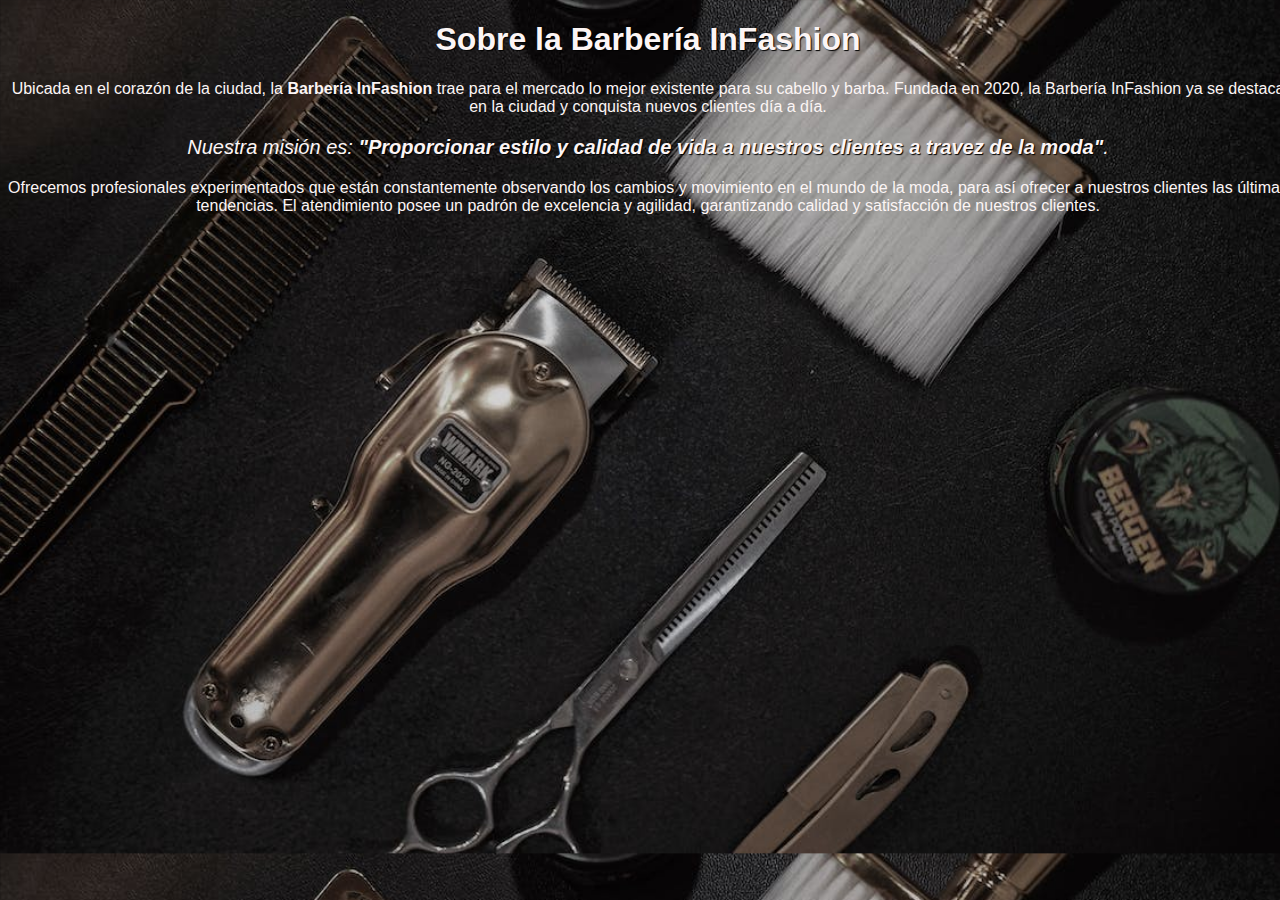
==== index.html @ fe6a4b46 "first commit" ====
<!DOCTYPE html>
<html lang="es">
<head>
    <meta charset="UTF-8">
    <meta http-equiv="X-UA-Compatible" content="IE=edge">
    <meta name="viewport" content="width=device-width, initial-scale=1.0">
    <title>Barberia InFashion</title>
    <link rel="stylesheet" href="css/styles.css">
</head>
<body>
    <!--<img src="img/banner.jpg" alt="La imagen no pudo cargar" width="100%"/>!-->
    <h1>Sobre la Barbería InFashion</h1>
<p>Ubicada en el corazón de la ciudad, la <strong>Barbería InFashion</strong> trae para el mercado lo mejor existente para su cabello y barba. Fundada en 2020, la Barbería InFashion ya se destaca en la ciudad y conquista nuevos clientes día a día.</p>
<p class="mision"><em>Nuestra misión es: <strong>"Proporcionar estilo y calidad de vida a nuestros clientes a travez de la moda"</strong>.</em></p>
<p>Ofrecemos profesionales experimentados que están constantemente observando los cambios y movimiento en el mundo de la moda, para así ofrecer a nuestros clientes las últimas tendencias. El atendimiento posee un padrón de excelencia y agilidad, garantizando calidad y satisfacción de nuestros clientes.</p> 
</body>
</html>
---- css/styles.css ----
body{
    background: url(../img/banner.jpeg);
    color: rgb(252, 245, 245);
    font-family: 'Roboto', sans-serif;
    width: 100%;
    height: 480px;
    position: relative;
    background-size: 100%;
    animation: movimiento 5s infinite linear alternate; 

}
@keyframes movimiento{
    from{
        background-position: bottom left;
    }to{
        background-position: top right;
    }
}

h1{
    text-align: center;
    text-shadow: 1px 1px 1px #000;
}
p{
    text-align: center;
}
.mision{
    font-size: 20px;
    
}
em strong{
    text-shadow: 1px 1px 1px #000;
}
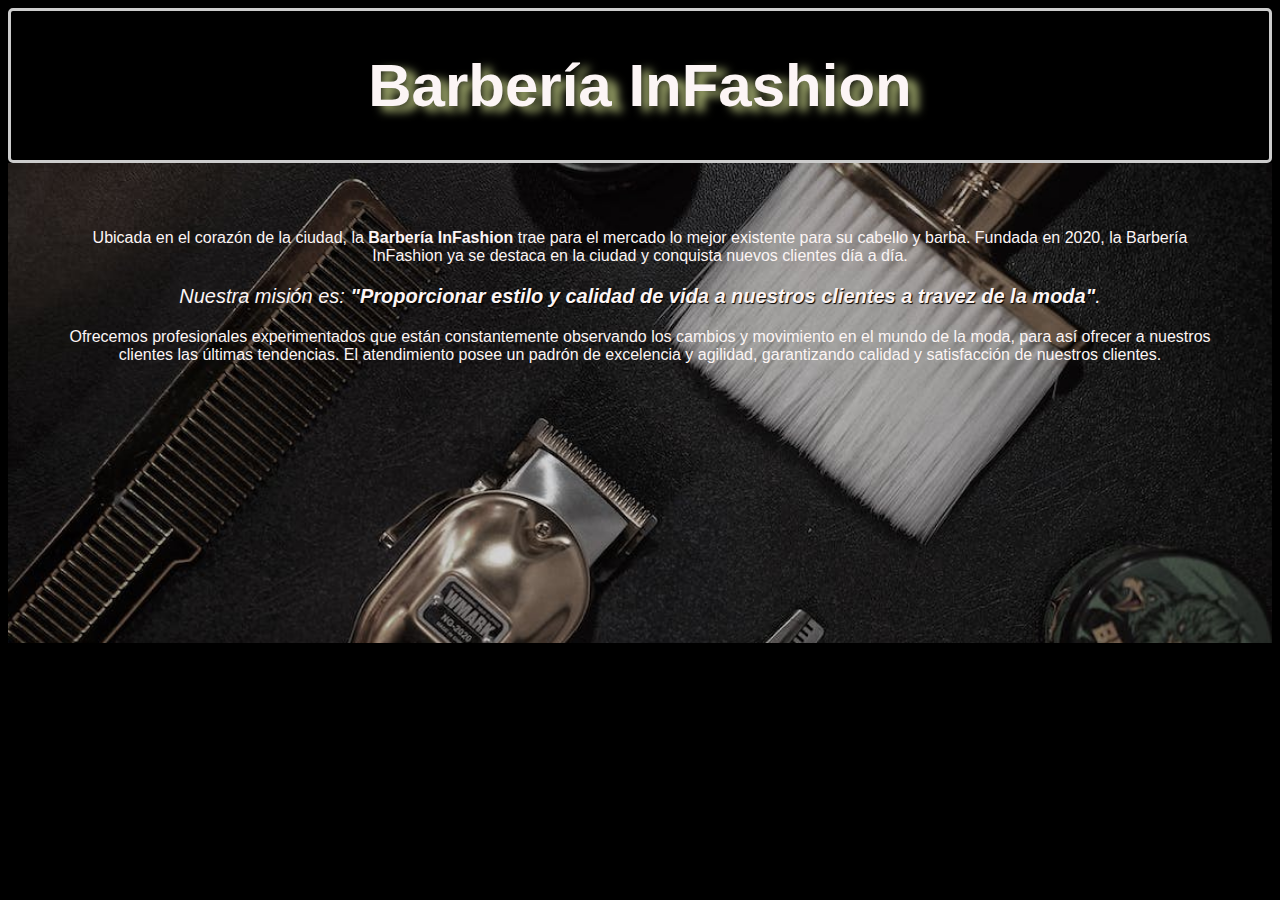
==== commit 1960eb02: "second commit" ====
--- a/index.html
+++ b/index.html
@@ -8,10 +8,19 @@
     <link rel="stylesheet" href="css/styles.css">
 </head>
 <body>
-    <!--<img src="img/banner.jpg" alt="La imagen no pudo cargar" width="100%"/>!-->
-    <h1>Sobre la Barbería InFashion</h1>
-<p>Ubicada en el corazón de la ciudad, la <strong>Barbería InFashion</strong> trae para el mercado lo mejor existente para su cabello y barba. Fundada en 2020, la Barbería InFashion ya se destaca en la ciudad y conquista nuevos clientes día a día.</p>
-<p class="mision"><em>Nuestra misión es: <strong>"Proporcionar estilo y calidad de vida a nuestros clientes a travez de la moda"</strong>.</em></p>
-<p>Ofrecemos profesionales experimentados que están constantemente observando los cambios y movimiento en el mundo de la moda, para así ofrecer a nuestros clientes las últimas tendencias. El atendimiento posee un padrón de excelencia y agilidad, garantizando calidad y satisfacción de nuestros clientes.</p> 
+    <header class="encabezado">
+        <h1>Barbería InFashion</h1>
+    </header>
+    <div class="container-main">
+        <div class="container-text">
+            <main>
+                <p>Ubicada en el corazón de la ciudad, la <strong>Barbería InFashion</strong> trae para el mercado lo mejor existente para su cabello y barba. Fundada en 2020, la Barbería InFashion ya se destaca en la ciudad y conquista nuevos clientes día a día.</p>
+    <p class="mision"><em>Nuestra misión es: <strong>"Proporcionar estilo y calidad de vida a nuestros clientes a travez de la moda"</strong>.</em></p>
+    <p>Ofrecemos profesionales experimentados que están constantemente observando los cambios y movimiento en el mundo de la moda, para así ofrecer a nuestros clientes las últimas tendencias. El atendimiento posee un padrón de excelencia y agilidad, garantizando calidad y satisfacción de nuestros clientes.</p> 
+            </main>
+        </div>
+        
+    </div>
+
 </body>
 </html>--- a/css/styles.css
+++ b/css/styles.css
@@ -1,14 +1,27 @@
 
 body{
-    background: url(../img/banner.jpeg);
     color: rgb(252, 245, 245);
     font-family: 'Roboto', sans-serif;
+    background: #000;
+
+}
+/*header*/
+.encabezado{
+    text-align: center;
+    text-shadow: 10px 5px 10px rgb(175, 185, 119);
+    font-size: 30px;
+    border-style: solid;
+    border-radius: 5px;
+    border-color: #ccc;
+}
+/*portada*/
+.container-main{
+    background: url(../img/banner.jpeg);
     width: 100%;
     height: 480px;
     position: relative;
     background-size: 100%;
     animation: movimiento 5s infinite linear alternate; 
-
 }
 @keyframes movimiento{
     from{
@@ -16,14 +29,18 @@
     }to{
         background-position: top right;
     }
+    
+}
+/*texto*/
+.container-text{
+    padding: 50px;
+    margin: auto;
+    
 }
 
-h1{
+.container-main p{
     text-align: center;
-    text-shadow: 1px 1px 1px #000;
-}
-p{
-    text-align: center;
+
 }
 .mision{
     font-size: 20px;
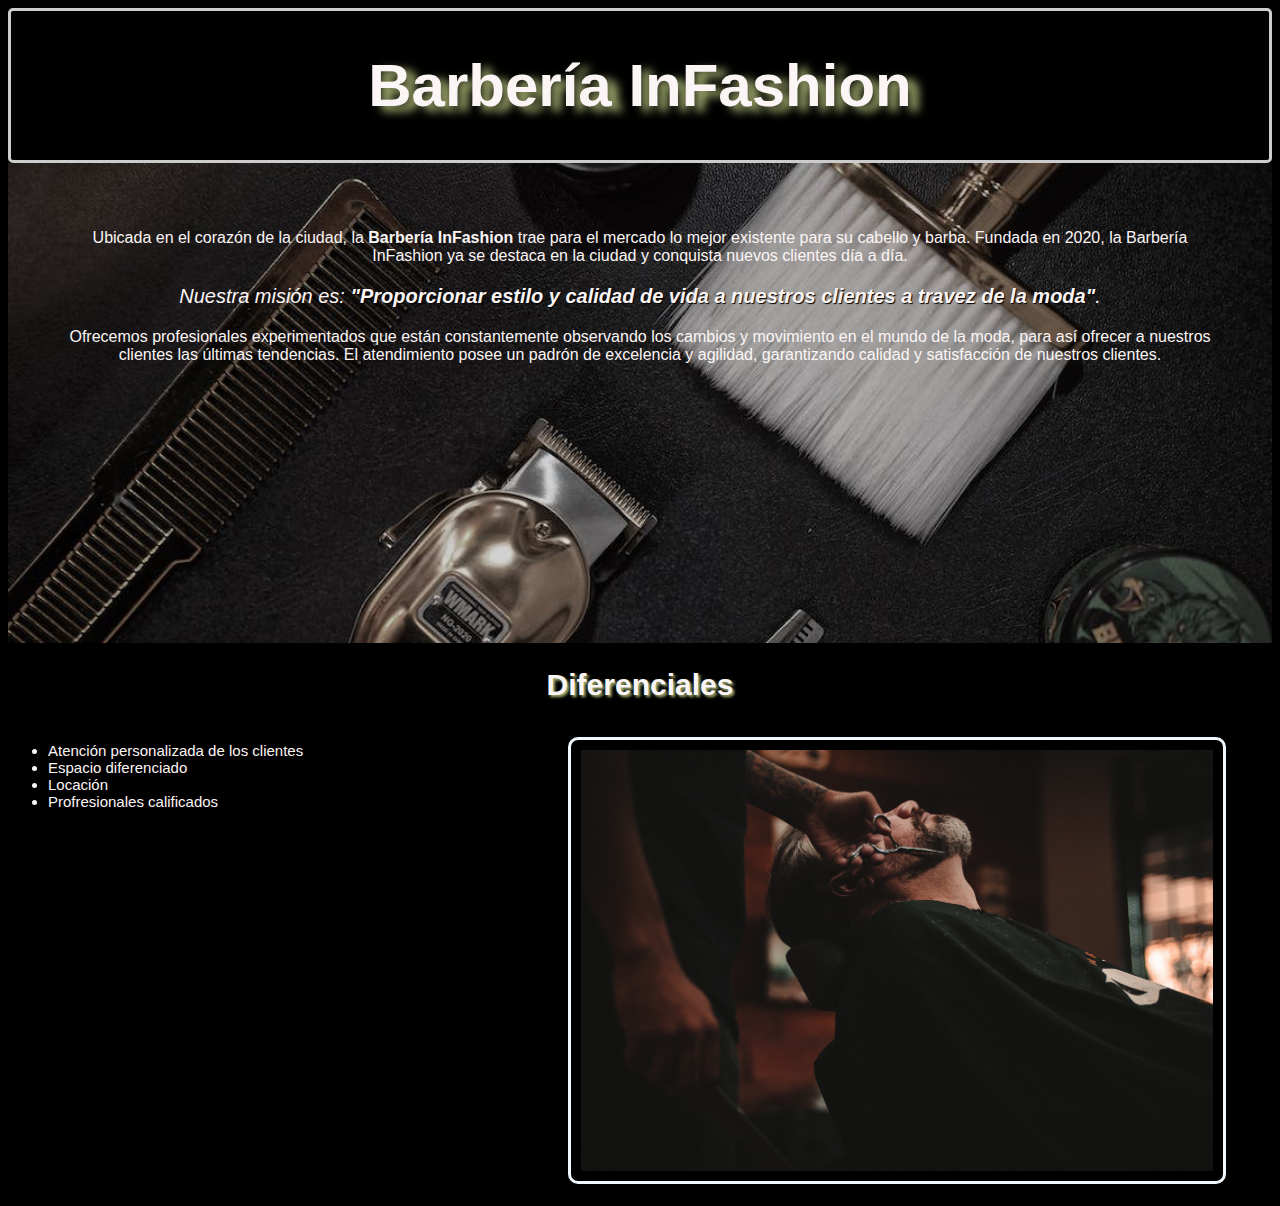
==== commit d5b16f7a: "finish 1erpag" ====
--- a/index.html
+++ b/index.html
@@ -21,6 +21,18 @@
         </div>
         
     </div>
+    <div class="diferenciales">
+        <h2>Diferenciales</h2>
+        <div class="diferenciales-list">
+                <ul>
+                    <li>Atención personalizada de los clientes</li>
+                    <li>Espacio diferenciado</li>
+                    <li>Locación</li>
+                    <li>Profresionales calificados</li>
+                </ul>
+                <img src="img/diferenciales.jpg" alt="la imagen no pudo cargar" class="direfencial-img">
+        </div>
+    </div>
 
 </body>
 </html>--- a/css/styles.css
+++ b/css/styles.css
@@ -48,4 +48,25 @@
 }
 em strong{
     text-shadow: 1px 1px 1px #000;
+}
+/*Diferenciales*/
+.diferenciales h2{
+    text-align: center;
+    font-size: 30px;
+    text-shadow: 2px 2px 3px rgb(175, 185, 119);
+}
+.diferenciales-list ul{
+    display:inline-block;
+    vertical-align: top;
+    width: 25%;
+    margin-right: 15%;
+    font-size: 15px;
+}
+.direfencial-img{
+    width: 50%;
+    border-style: solid;
+    border-radius: 10px;
+    border-color: aliceblue;
+    padding: 10px;
+    margin: 10px;
 }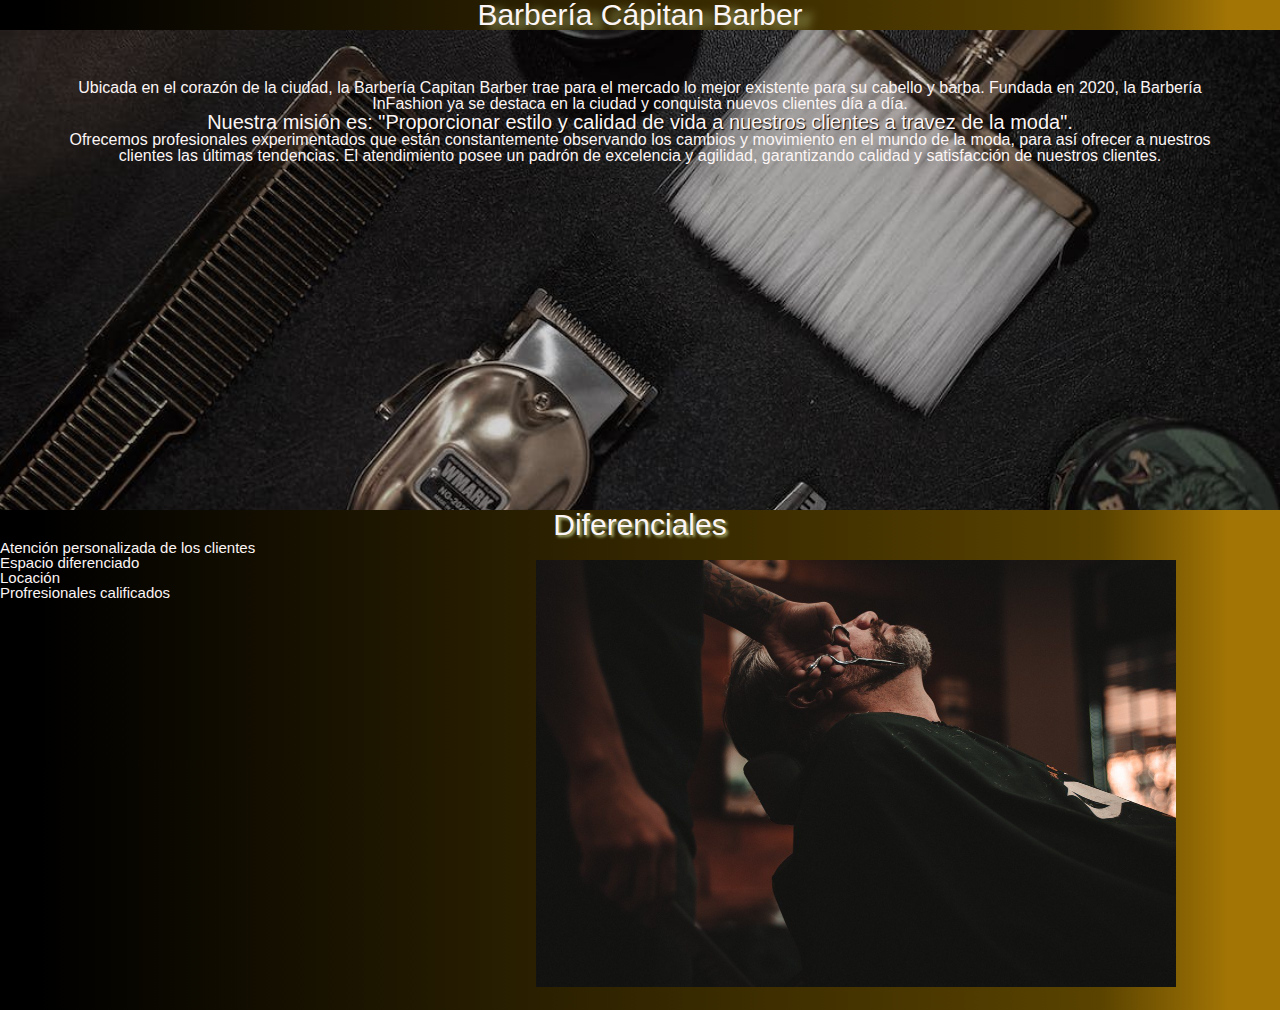
==== commit f062cb06: "pag product finish" ====
--- a/index.html
+++ b/index.html
@@ -4,17 +4,18 @@
     <meta charset="UTF-8">
     <meta http-equiv="X-UA-Compatible" content="IE=edge">
     <meta name="viewport" content="width=device-width, initial-scale=1.0">
-    <title>Barberia InFashion</title>
+    <title>Barberia Cápitan Barber</title>
+    <link rel="stylesheet" href="css/reset.css">
     <link rel="stylesheet" href="css/styles.css">
 </head>
 <body>
     <header class="encabezado">
-        <h1>Barbería InFashion</h1>
+        <h1>Barbería Cápitan Barber</h1>
     </header>
     <div class="container-main">
         <div class="container-text">
             <main>
-                <p>Ubicada en el corazón de la ciudad, la <strong>Barbería InFashion</strong> trae para el mercado lo mejor existente para su cabello y barba. Fundada en 2020, la Barbería InFashion ya se destaca en la ciudad y conquista nuevos clientes día a día.</p>
+                <p>Ubicada en el corazón de la ciudad, la <strong>Barbería Capitan Barber</strong> trae para el mercado lo mejor existente para su cabello y barba. Fundada en 2020, la Barbería InFashion ya se destaca en la ciudad y conquista nuevos clientes día a día.</p>
     <p class="mision"><em>Nuestra misión es: <strong>"Proporcionar estilo y calidad de vida a nuestros clientes a travez de la moda"</strong>.</em></p>
     <p>Ofrecemos profesionales experimentados que están constantemente observando los cambios y movimiento en el mundo de la moda, para así ofrecer a nuestros clientes las últimas tendencias. El atendimiento posee un padrón de excelencia y agilidad, garantizando calidad y satisfacción de nuestros clientes.</p> 
             </main>
--- a/css/styles.css
+++ b/css/styles.css
@@ -2,7 +2,8 @@
 body{
     color: rgb(252, 245, 245);
     font-family: 'Roboto', sans-serif;
-    background: #000;
+    background: rgb(0,0,0);
+    background: linear-gradient(90deg, rgba(0,0,0,1) 3%, rgba(90,67,0,1) 86%, rgba(163,117,5,1) 96%);
 
 }
 /*header*/
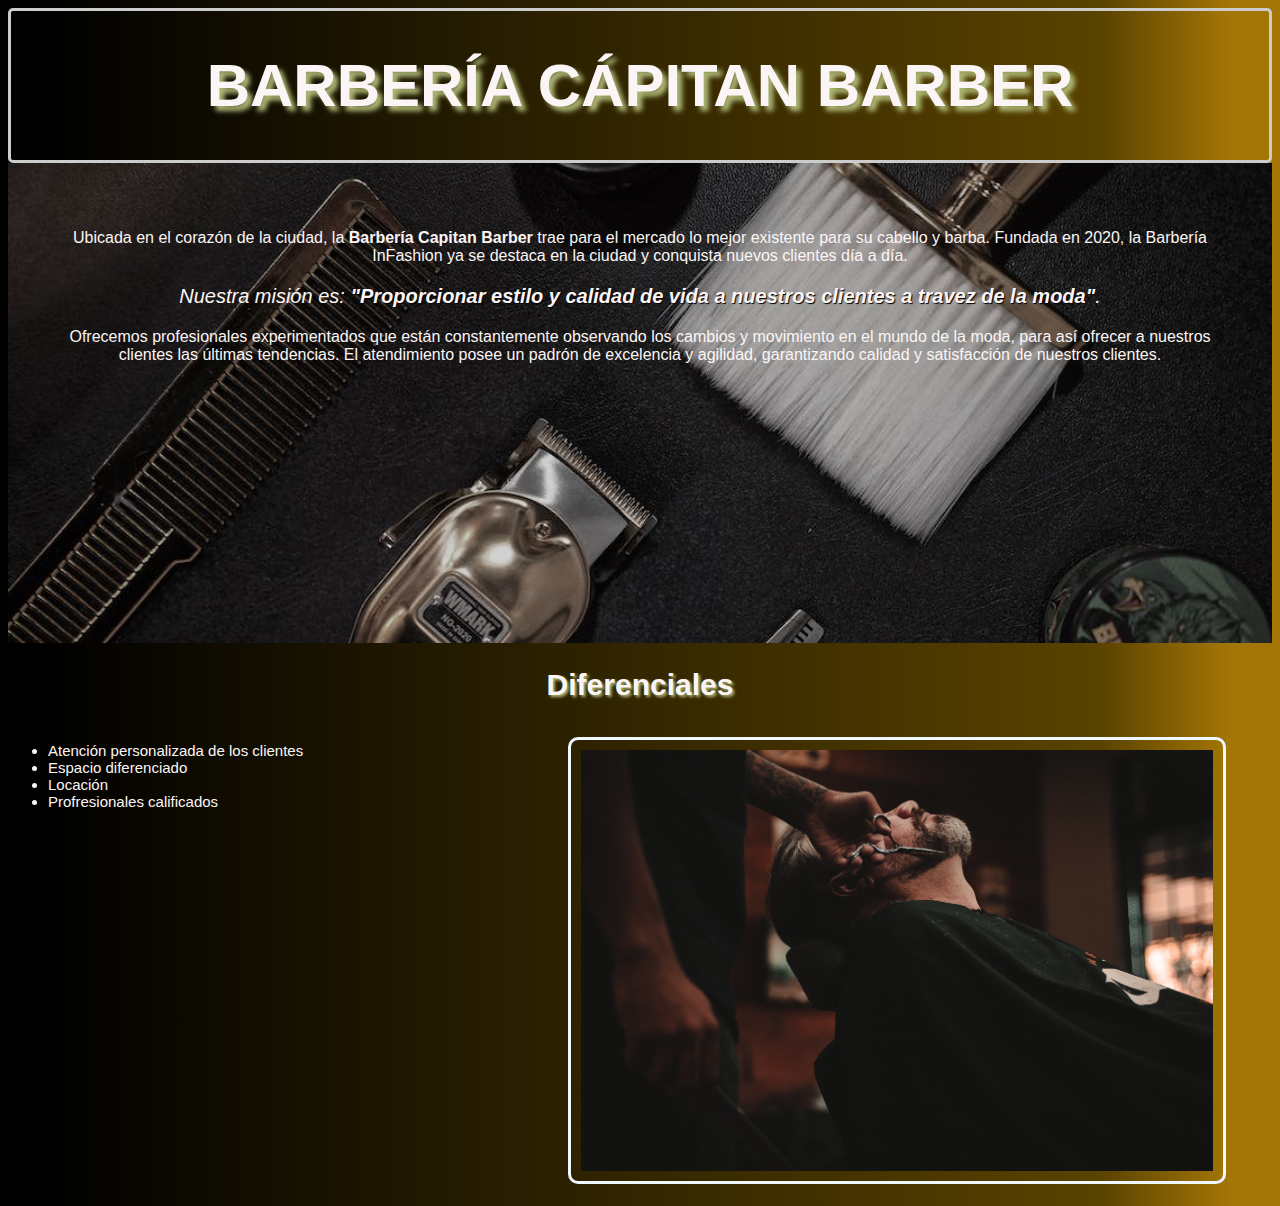
==== commit b65c15aa: "pag form 70%" ====
--- a/index.html
+++ b/index.html
@@ -5,8 +5,7 @@
     <meta http-equiv="X-UA-Compatible" content="IE=edge">
     <meta name="viewport" content="width=device-width, initial-scale=1.0">
     <title>Barberia Cápitan Barber</title>
-    <link rel="stylesheet" href="css/reset.css">
-    <link rel="stylesheet" href="css/styles.css">
+    <link rel="stylesheet" href="css/style-home.css">
 </head>
 <body>
     <header class="encabezado">
--- a/css/style-home.css
+++ b/css/style-home.css
@@ -0,0 +1,75 @@
+
+body{
+    color: rgb(252, 245, 245);
+    font-family: 'Roboto', sans-serif;
+    background: rgb(0,0,0);
+    background: linear-gradient(90deg, rgba(0,0,0,1) 3%, rgba(90,67,0,1) 86%, rgba(163,117,5,1) 96%);
+
+}
+/*header*/
+.encabezado{
+    text-align: center;
+    text-shadow: 5px 5px 5px rgb(175, 185, 119);
+    font-size: 30px;
+    text-transform: uppercase;
+    font-weight: bold;
+    border-style: solid;
+    border-radius: 5px;
+    border-color: #ccc;
+}
+/*portada*/
+.container-main{
+    background: url(../img/banner.jpeg);
+    width: 100%;
+    height: 480px;
+    position: relative;
+    background-size: 100%;
+    animation: movimiento 5s infinite linear alternate; 
+}
+@keyframes movimiento{
+    from{
+        background-position: bottom left;
+    }to{
+        background-position: top right;
+    }
+    
+}
+/*texto*/
+.container-text{
+    padding: 50px;
+    margin: auto;
+    
+}
+
+.container-main p{
+    text-align: center;
+
+}
+.mision{
+    font-size: 20px;
+    
+}
+em strong{
+    text-shadow: 1px 1px 1px #000;
+}
+/*Diferenciales*/
+.diferenciales h2{
+    text-align: center;
+    font-size: 30px;
+    text-shadow: 2px 2px 3px rgb(175, 185, 119);
+}
+.diferenciales-list ul{
+    display:inline-block;
+    vertical-align: top;
+    width: 25%;
+    margin-right: 15%;
+    font-size: 15px;
+}
+.direfencial-img{
+    width: 50%;
+    border-style: solid;
+    border-radius: 10px;
+    border-color: aliceblue;
+    padding: 10px;
+    margin: 10px;
+}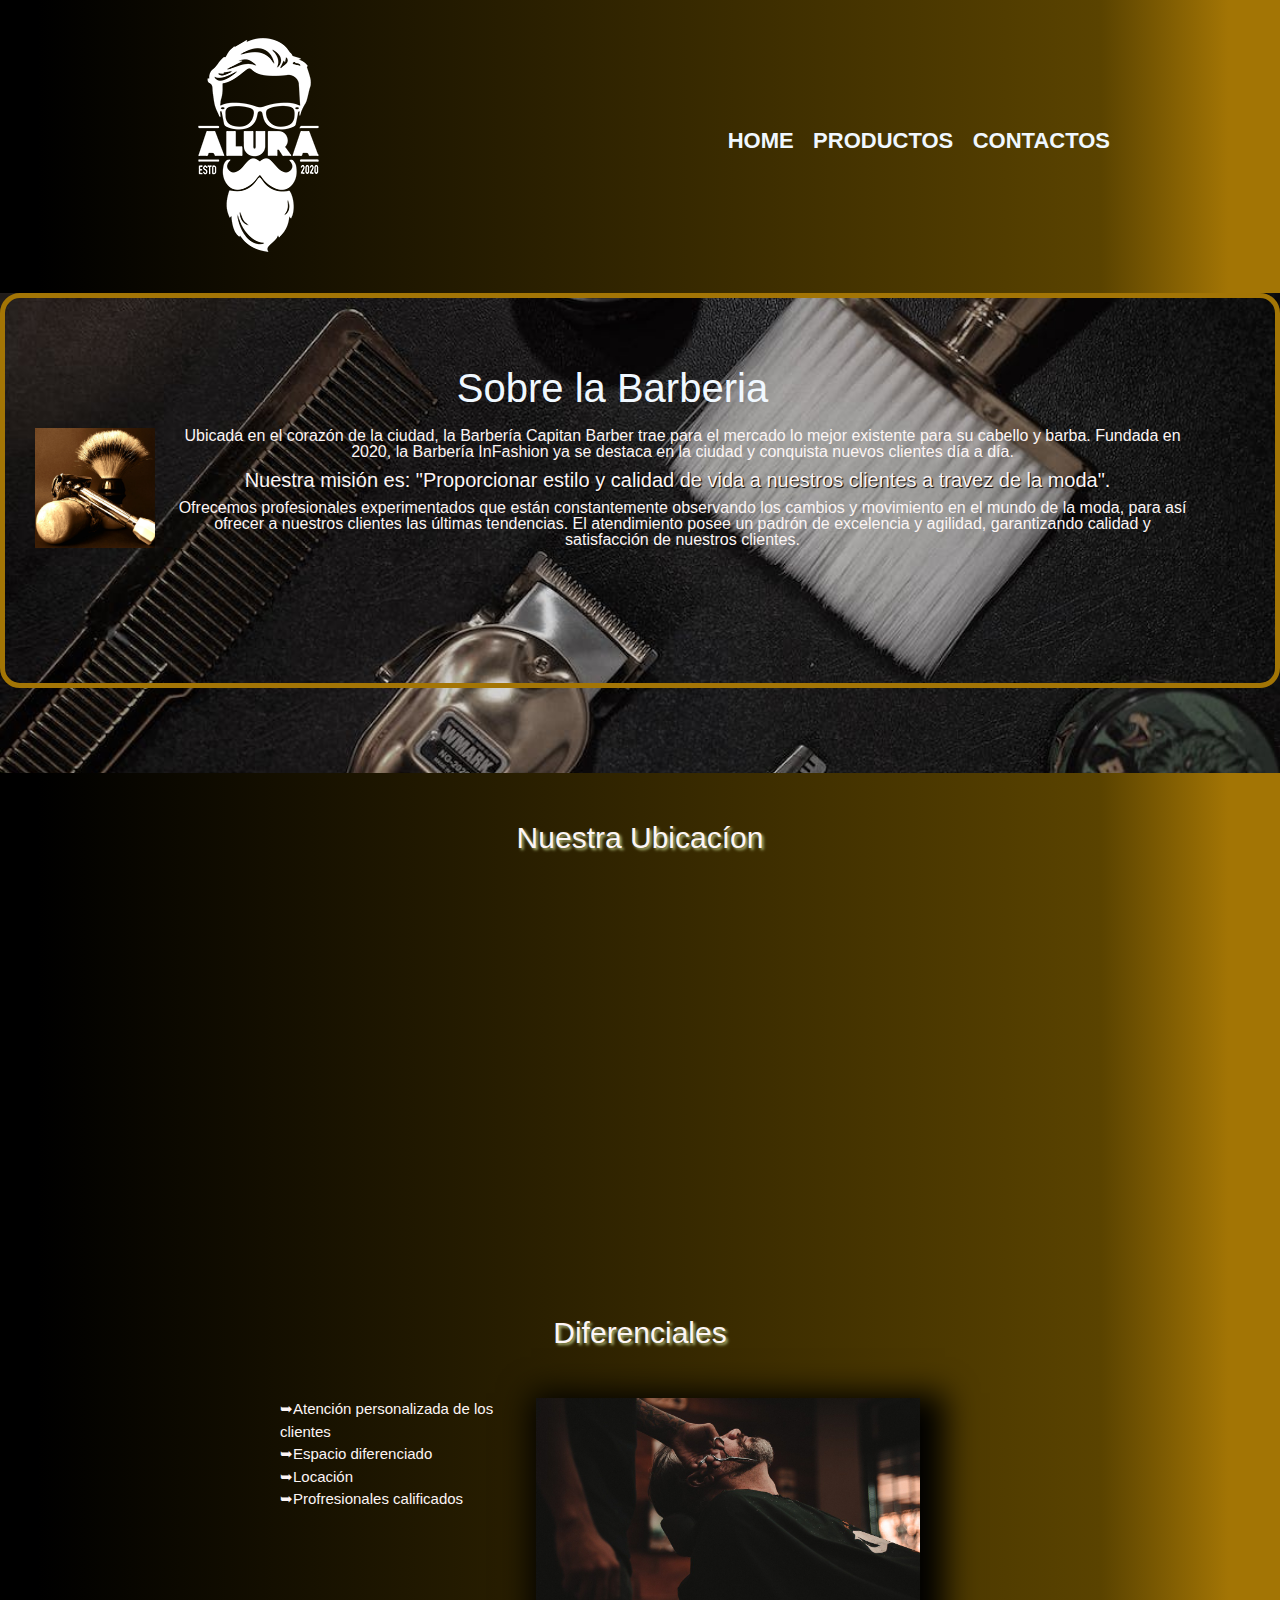
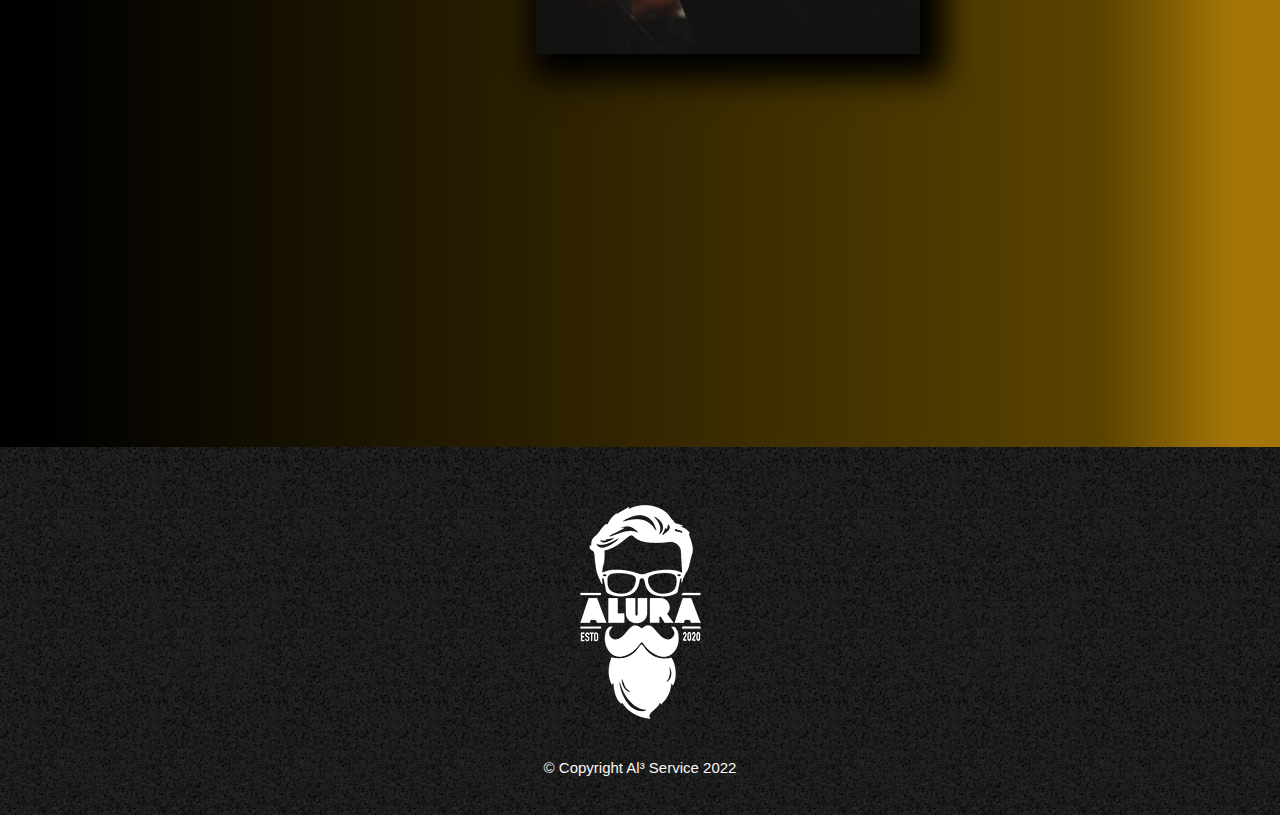
==== commit ff7e7a8f: "finishproyect" ====
--- a/index.html
+++ b/index.html
@@ -5,15 +5,28 @@
     <meta http-equiv="X-UA-Compatible" content="IE=edge">
     <meta name="viewport" content="width=device-width, initial-scale=1.0">
     <title>Barberia Cápitan Barber</title>
+    <link rel="stylesheet" href="css/reset.css">
     <link rel="stylesheet" href="css/style-home.css">
 </head>
 <body>
-    <header class="encabezado">
-        <h1>Barbería Cápitan Barber</h1>
+    <header>
+        <div class="container-header">
+            <h1><img src="img/logo-blanco.png" alt="la imagen no cargo"></h1>
+        <nav>
+            <ul>
+                <li><a href="index.html">Home</a></li>
+                <li><a href="productos.html">Productos</a></li>
+                <li><a href="contacto.html">Contactos</a></li>
+            </ul>
+        </nav>
+        </div>
+        
     </header>
     <div class="container-main">
         <div class="container-text">
             <main>
+                <h1>Sobre la Barberia</h1>
+                <img class="utensilios" src="img/utensilios.jpg" alt="la imagen no pudo cargar">
                 <p>Ubicada en el corazón de la ciudad, la <strong>Barbería Capitan Barber</strong> trae para el mercado lo mejor existente para su cabello y barba. Fundada en 2020, la Barbería InFashion ya se destaca en la ciudad y conquista nuevos clientes día a día.</p>
     <p class="mision"><em>Nuestra misión es: <strong>"Proporcionar estilo y calidad de vida a nuestros clientes a travez de la moda"</strong>.</em></p>
     <p>Ofrecemos profesionales experimentados que están constantemente observando los cambios y movimiento en el mundo de la moda, para así ofrecer a nuestros clientes las últimas tendencias. El atendimiento posee un padrón de excelencia y agilidad, garantizando calidad y satisfacción de nuestros clientes.</p> 
@@ -21,18 +34,30 @@
         </div>
         
     </div>
-    <div class="diferenciales">
+    <section class="mapa">
+        <h3>Nuestra Ubicacíon</h3>
+        <div class="mapa-img">
+            <iframe  src="https://www.google.com/maps/embed?pb=!1m18!1m12!1m3!1d3484.685480118517!2d-59.64583208634042!3d-29.144465982218556!2m3!1f0!2f0!3f0!3m2!1i1024!2i768!4f13.1!3m3!1m2!1s0x944eba9bb9d69fff%3A0x578878f53ae0b576!2sPlaza%2025%20De%20Mayo!5e0!3m2!1ses-419!2sar!4v1666578729327!5m2!1ses-419!2sar" width="800" height="300"  allowfullscreen="" loading="lazy" referrerpolicy="no-referrer-when-downgrade"></iframe>
+
+        </div>
+    </section>
+    <section class="diferenciales">
         <h2>Diferenciales</h2>
-        <div class="diferenciales-list">
-                <ul>
-                    <li>Atención personalizada de los clientes</li>
-                    <li>Espacio diferenciado</li>
-                    <li>Locación</li>
-                    <li>Profresionales calificados</li>
-                </ul>
-                <img src="img/diferenciales.jpg" alt="la imagen no pudo cargar" class="direfencial-img">
+        <div class="contenido-diferenciales">
+                <ul class="diferenciales-list">
+                    <li class="items">Atención personalizada de los clientes</li>
+                    <li class="items">Espacio diferenciado</li>
+                    <li class="items">Locación</li>
+                    <li class="items">Profresionales calificados</li>
+                </ul><img src="img/diferenciales.jpg" alt="la imagen no pudo cargar" class="direfencial-img">
         </div>
+    </section>
+    <div class="video">
+        <iframe width="560" height="315" src="https://www.youtube.com/embed/26ZLppNtvuU" title="YouTube video player" frameborder="0" allow="accelerometer; autoplay; clipboard-write; encrypted-media; gyroscope; picture-in-picture" allowfullscreen></iframe>
     </div>
-
+    <footer class="footer">
+        <img src="img/logo-blanco.png" alt="la imagen no pudo cargarse" class="img-footer">
+        <p class="copyright">&#169 Copyright Al³ Service 2022</p>
+    </footer>
 </body>
 </html>--- a/css/style-home.css
+++ b/css/style-home.css
@@ -7,15 +7,42 @@
 
 }
 /*header*/
-.encabezado{
-    text-align: center;
-    text-shadow: 5px 5px 5px rgb(175, 185, 119);
-    font-size: 30px;
+header{
+    background: rgb(0,0,0);
+    background: linear-gradient(90deg, rgba(0,0,0,1) 3%, rgba(90,67,0,1) 86%, rgba(163,117,5,1) 96%);
+    padding: 20px 0;
+    
+}
+
+.container-header{
+    width: 940px;
+    position: relative; /*relativa a la posicion absoluta definida en el nav*/
+    margin: 0 auto;
+
+}
+/*Navegacion*/
+nav{
+    position:absolute;
+    top:110px;
+    right: 0;
+}
+nav li{
+    display:inline;
+    margin: 0 0 0 15px;
+    
+}
+
+nav a{
     text-transform: uppercase;
+    color: aliceblue;
     font-weight: bold;
-    border-style: solid;
-    border-radius: 5px;
-    border-color: #ccc;
+    font-family: 'Roboto', sans-serif;
+    font-size: 22px;
+    text-decoration: none;   
+}
+nav a:hover{/*propiedad que captura el movimiento del mouse*/
+    color:rgba(163,117,5,1);
+    text-decoration: underline;
 }
 /*portada*/
 .container-main{
@@ -36,40 +63,105 @@
 }
 /*texto*/
 .container-text{
-    padding: 50px;
-    margin: auto;
+    padding: 50px 85px 135px 30px ;
+    margin: 0 auto;
+    border: 5px solid rgba(163,117,5,1);
+    border-radius: 20px;
+    clear: left; /*limpia el contenido flotante*/
+
     
 }
-
+.container-main h1{
+    font-size: 40px;
+    color: aliceblue;
+    text-align: center;
+    padding: 20px;
+}
 .container-main p{
     text-align: center;
+    
 
 }
 .mision{
     font-size: 20px;
+    padding: 10px;
     
 }
 em strong{
     text-shadow: 1px 1px 1px #000;
 }
+.utensilios{
+    width: 120px;
+    float:left; /*para que se ponga a la izquierda, es como que se creada una proyeccion*/
+    margin: 0 20px 20px 0;
+}
+/*mapa*/
+.mapa h3{
+    text-align: center;
+    font-size: 30px;
+    margin: 10px;
+    padding: 40px;
+    text-shadow: 2px 2px 3px rgb(175, 185, 119);
+}
+.mapa-img{
+    width: 800px;
+    margin: 1em auto;
+}
 /*Diferenciales*/
+.diferenciales{
+    padding: 40px;
+}
+
 .diferenciales h2{
+    padding: 30px;
+    margin: 20px;
     text-align: center;
     font-size: 30px;
     text-shadow: 2px 2px 3px rgb(175, 185, 119);
 }
-.diferenciales-list ul{
-    display:inline-block;
+.contenido-diferenciales{
+    width: 640px;
+    padding: 0 20%;
+    margin:0 auto;
+    display: inline-block;
+}
+.diferenciales-list{
+    width: 40%;
+    display: inline-block;
     vertical-align: top;
-    width: 25%;
-    margin-right: 15%;
+}
+.items{
+    line-height: 1.5;
     font-size: 15px;
 }
+/*.items:first-child{
+    font-weight: bold;
+} pseudo clases para seleccionar elementos*/
+.items::before{/*pseudo elemento para agregar contenido al principio*/
+    content:"\27A5";
+}
 .direfencial-img{
-    width: 50%;
-    border-style: solid;
-    border-radius: 10px;
-    border-color: aliceblue;
-    padding: 10px;
-    margin: 10px;
-}+    width: 60%;
+    transition: 400ms;
+    box-shadow: 10px 10px 30px 15px black;
+}
+.direfencial-img:hover{
+    opacity: 0.3;
+    cursor: pointer;
+}
+/*video*/
+.video{
+    width: 560px;
+    margin: 1em auto;
+}
+/*footer*/
+.footer{
+    background: url(../img/bg.jpg);
+    text-align: center;
+    padding: 40px 0;
+}
+
+.copyright{
+    font-size: 15px;
+    margin-top: 20px;
+}
